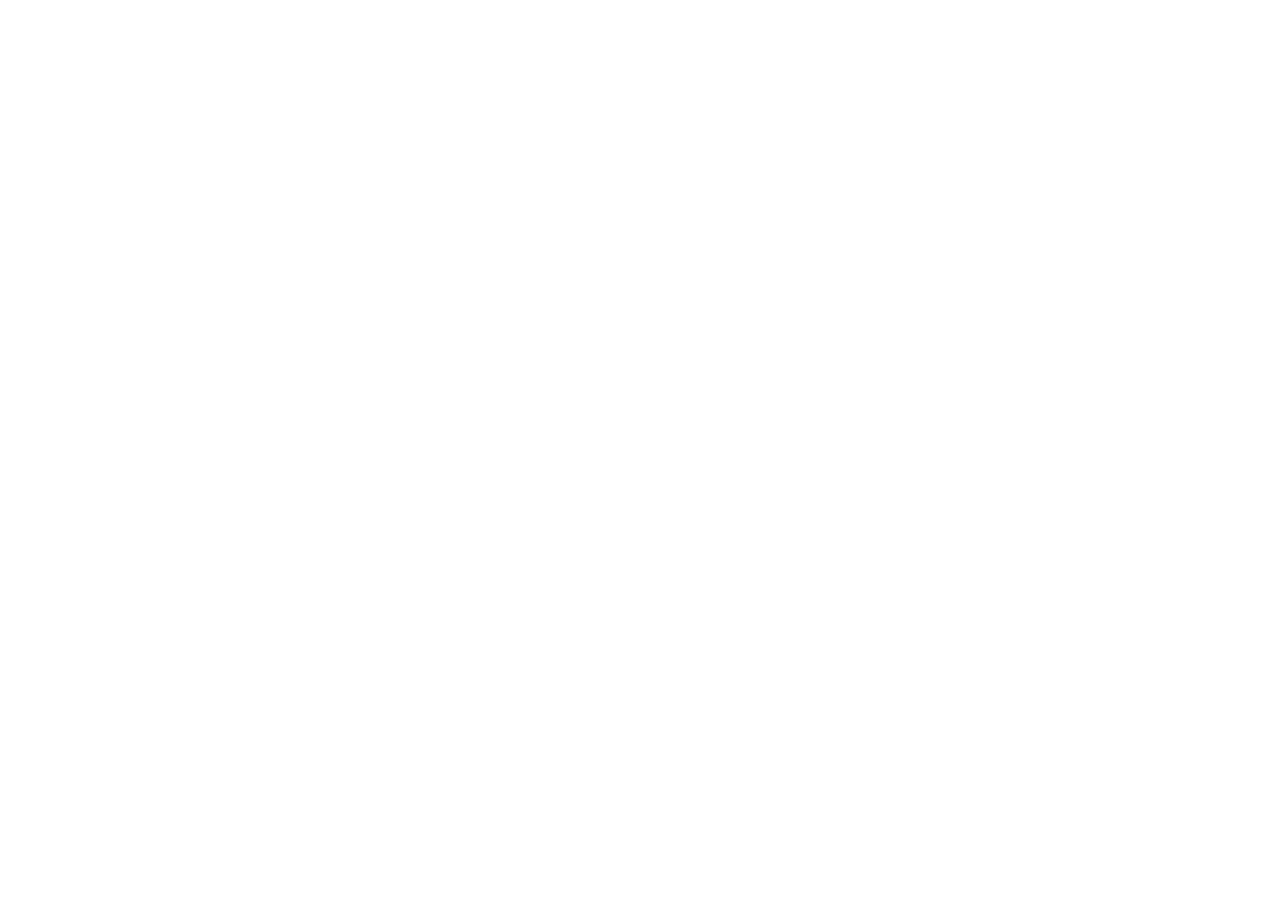
==== index.html @ 3126c957 "Create Structure" ====
<!DOCTYPE html>
<html lang="en">

<head>
    <meta charset="UTF-8">
    <meta name="viewport" content="width=device-width, initial-scale=1.0">
    <link rel="preconnect" href="https://fonts.googleapis.com">
    <link rel="preconnect" href="https://fonts.gstatic.com" crossorigin>
    <link
        href="https://fonts.googleapis.com/css2?family=Oleo+Script:wght@700&family=Quicksand:wght@300;500&family=Raleway:wght@700&display=swap"
        rel="stylesheet">
    <link rel="stylesheet" href="styles.css">
    <title>Travel Goals</title>
</head>

<body>

</body>

</html>
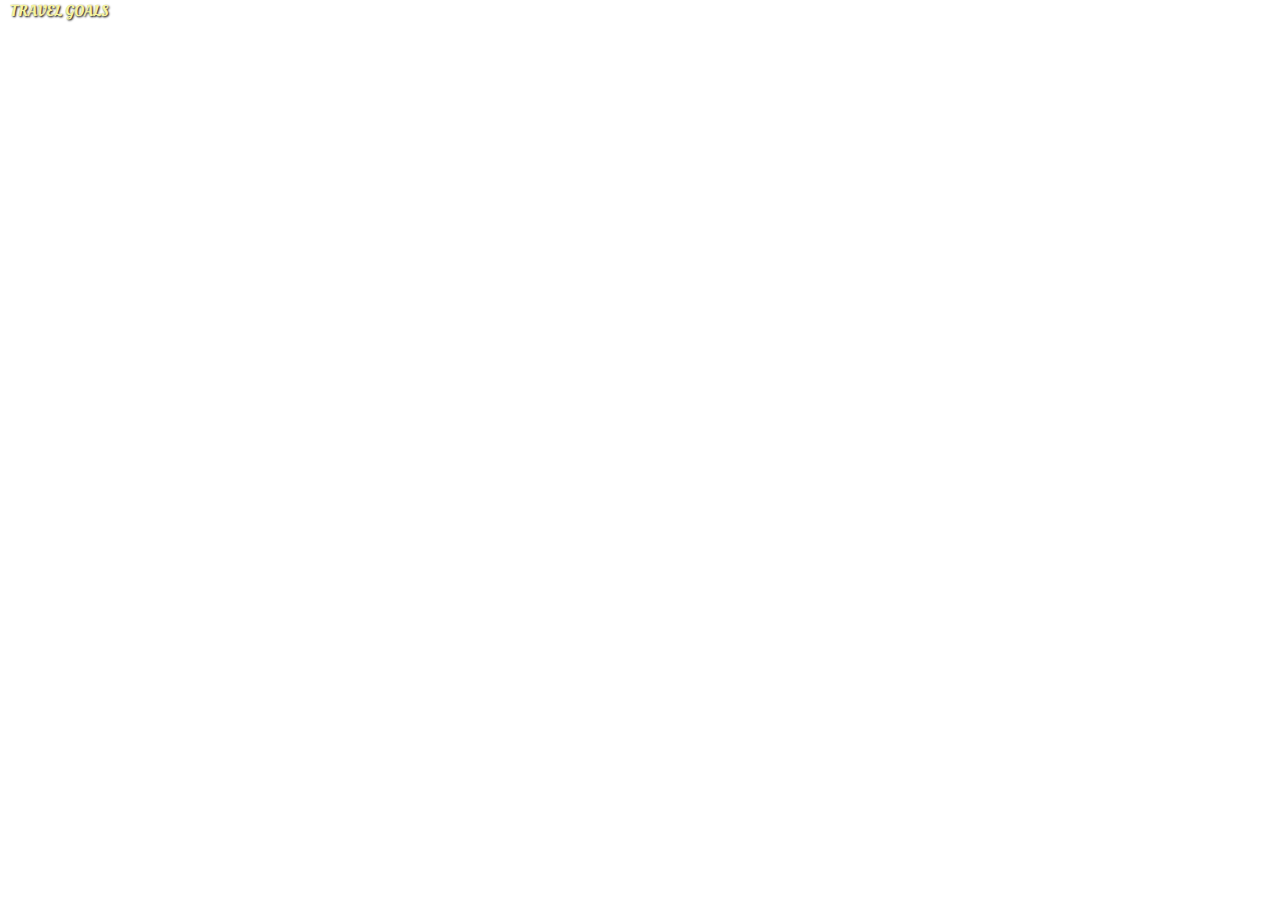
==== commit 8544c3b2: "add logo and style" ====
--- a/index.html
+++ b/index.html
@@ -9,11 +9,37 @@
     <link
         href="https://fonts.googleapis.com/css2?family=Oleo+Script:wght@700&family=Quicksand:wght@300;500&family=Raleway:wght@700&display=swap"
         rel="stylesheet">
+    <link rel="stylesheet" href="shared.css">
     <link rel="stylesheet" href="styles.css">
     <title>Travel Goals</title>
 </head>
 
 <body>
+    
+    <header>
+        <div id="page-logo">
+            <a href="/index.html">Travel Goals</a>
+        </div>
+        <nav>
+
+        </nav>
+    </header>
+
+    <main>
+
+        <section>
+
+        </section>
+
+        <section>
+
+        </section>
+
+    </main>
+
+    <footer>
+
+    </footer>
 
 </body>
 
--- a/shared.css
+++ b/shared.css
@@ -0,0 +1,15 @@
+body{
+    font-family: "Quicksand",sans-serif;
+    margin: 0;
+}
+
+#page-logo a{
+    padding: 10px;
+    font-family: "Oleo Script",sans-serif;
+    color: rgb(245,243,160);
+    font-family: 50px;
+    text-decoration: none;
+    text-transform: uppercase;
+    text-shadow: 1px 1px 2px rgb(0 ,0,0);
+
+}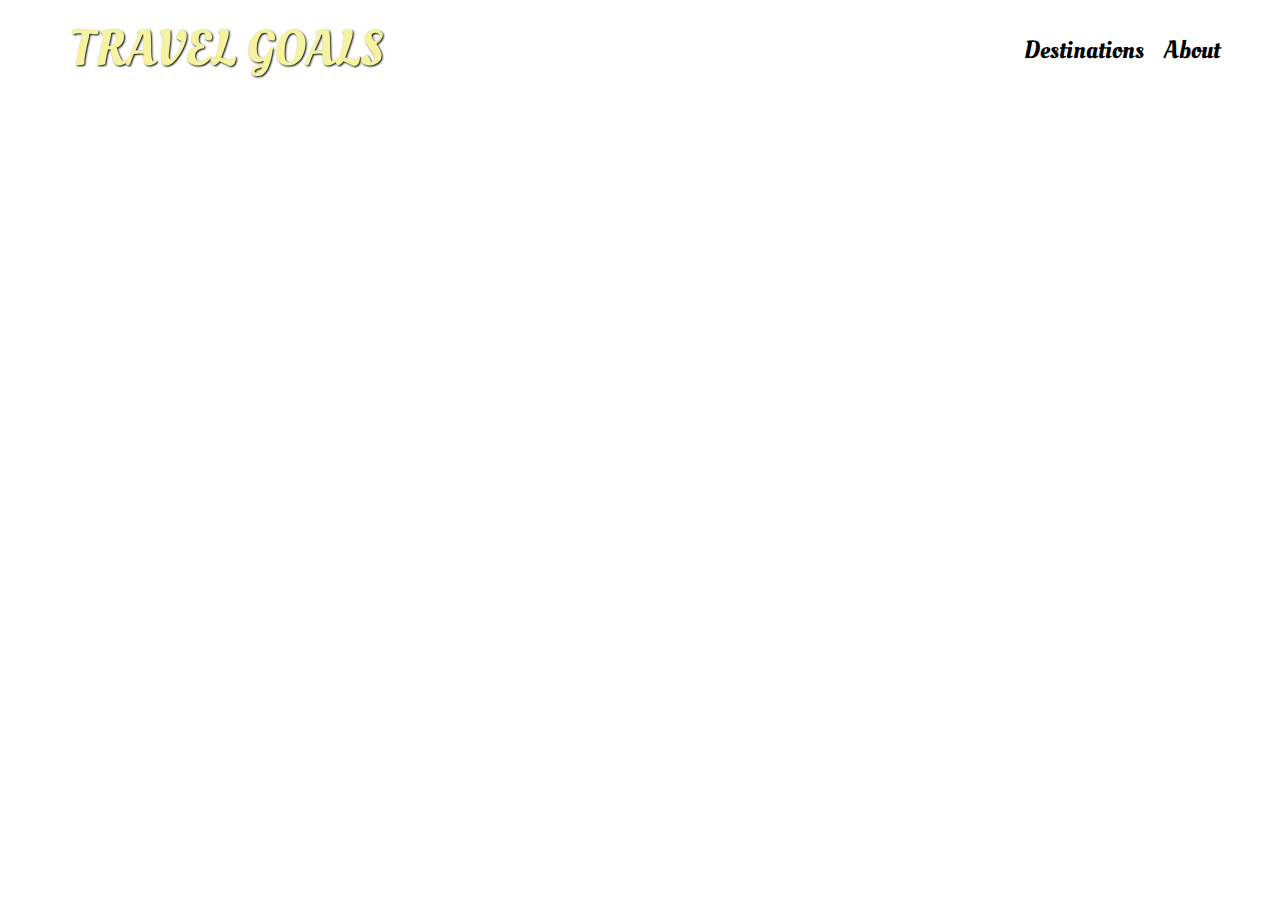
==== commit f593d9a2: "Nav bar added" ====
--- a/index.html
+++ b/index.html
@@ -21,7 +21,17 @@
             <a href="/index.html">Travel Goals</a>
         </div>
         <nav>
+            <ul>
+                <li>
+                    <a href="/places.html">Destinations</a>
+                </li>
 
+                <li>
+                    <a href="">About</a>
+
+                </li>
+
+            </ul>
         </nav>
     </header>
 
--- a/shared.css
+++ b/shared.css
@@ -1,15 +1,44 @@
 body{
     font-family: "Quicksand",sans-serif;
     margin: 0;
+}
+
+header{
+    display: flex;
+    justify-content: space-between;
+    align-items: center;
+    margin: 15px 60px;
+}
+
+ul {
+    list-style: none;
+    padding: 0;
+    margin: 0;
+    
+}
+
+a{
+    font-family: "Oleo Script",sans-serif;
+    color: rgb(0,0,0);
+    text-decoration: none;
+}
+
+header ul{
+    display: flex;
+    font-size: 25px;
+}
+
+header li{
+    margin-left: 20px;
 }
 
 #page-logo a{
     padding: 10px;
     font-family: "Oleo Script",sans-serif;
     color: rgb(245,243,160);
-    font-family: 50px;
+    font-size: 50px;
     text-decoration: none;
     text-transform: uppercase;
     text-shadow: 1px 1px 2px rgb(0 ,0,0);
 
-}+}
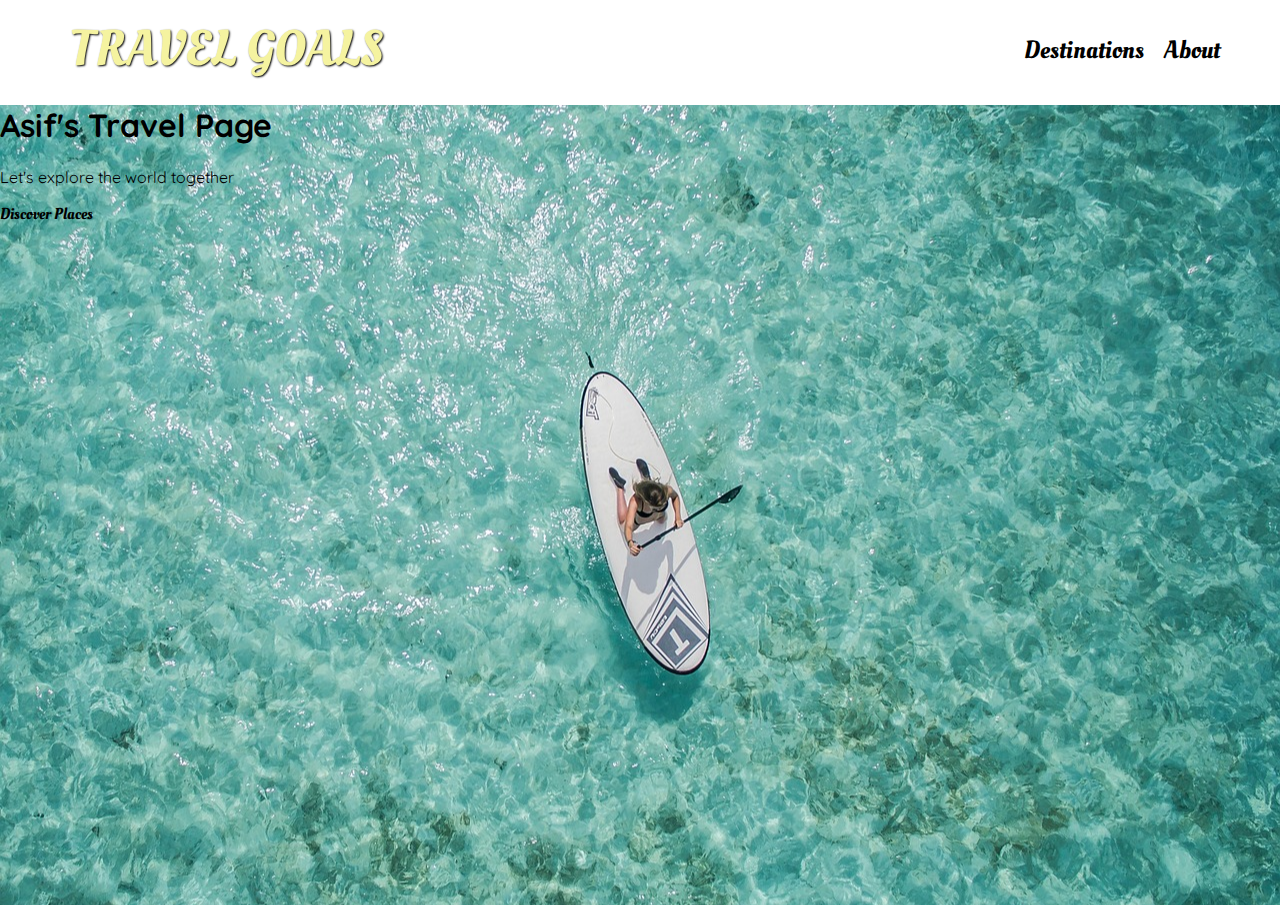
==== commit 55bfb351: "adding BG image" ====
--- a/index.html
+++ b/index.html
@@ -37,11 +37,13 @@
 
     <main>
 
-        <section>
-
+        <section id="hero">
+            <h1>Asif's Travel Page</h1>
+            <p>Let's explore the world together</p>
+            <a href="/places.html">Discover Places</a>
         </section>
 
-        <section>
+        <section id="highlignts">
 
         </section>
 
--- a/styles.css
+++ b/styles.css
@@ -0,0 +1,6 @@
+#hero{
+    height: 800px;
+    background-image: url("/images/places/ocean.jpg");
+    background-position: center;
+    background-size: cover;
+}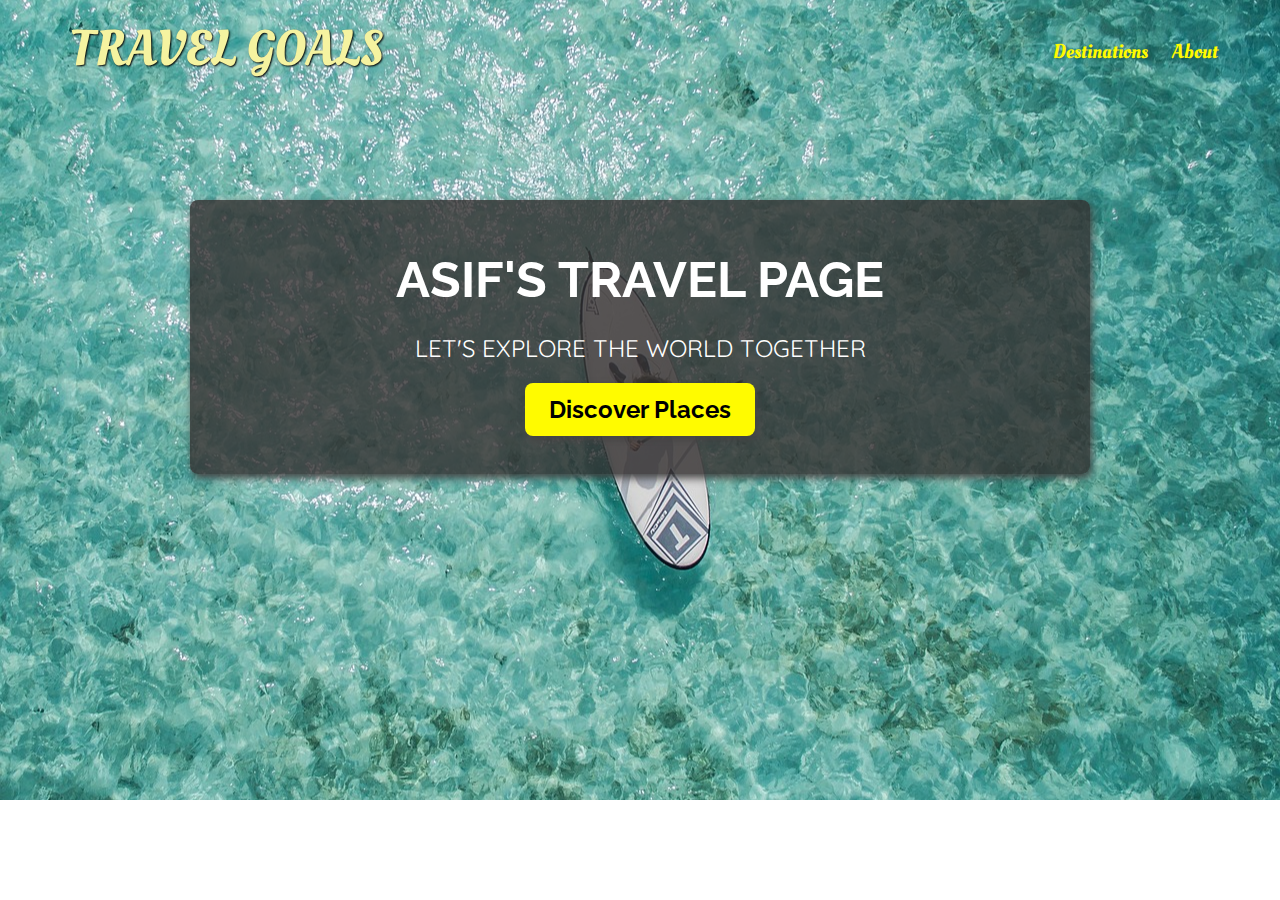
==== commit 3896681b: "multiple changes" ====
--- a/index.html
+++ b/index.html
@@ -15,7 +15,7 @@
 </head>
 
 <body>
-    
+
     <header>
         <div id="page-logo">
             <a href="/index.html">Travel Goals</a>
@@ -38,9 +38,11 @@
     <main>
 
         <section id="hero">
-            <h1>Asif's Travel Page</h1>
-            <p>Let's explore the world together</p>
-            <a href="/places.html">Discover Places</a>
+            <div id="hero-content">
+                <h1>Asif's Travel Page</h1>
+                <p>Let's explore the world together</p>
+                <a href="/places.html">Discover Places</a>
+            </div>
         </section>
 
         <section id="highlignts">
--- a/shared.css
+++ b/shared.css
@@ -7,7 +7,10 @@
     display: flex;
     justify-content: space-between;
     align-items: center;
-    margin: 15px 60px;
+    padding: 15px 60px;
+    position: absolute;
+    width: 100%;
+    box-sizing: border-box;
 }
 
 ul {
@@ -42,3 +45,16 @@
     text-shadow: 1px 1px 2px rgb(0 ,0,0);
 
 }
+
+header a{
+    color: rgb(255,251,0);
+    font-size: 20px;
+    text-shadow: 1px 1px 2px rgba(0,0,0,0.2);
+    border-radius: 6px;
+    padding: 2px;
+}
+
+header a:hover{
+    color: rgb(77,77,77);
+    background-color: rgb(255,251,0);
+}--- a/styles.css
+++ b/styles.css
@@ -3,4 +3,47 @@
     background-image: url("/images/places/ocean.jpg");
     background-position: center;
     background-size: cover;
+}
+
+#hero-content{
+    width: 900px;
+    background-color: rgba(51,47,47,0.8);
+    box-shadow: 2px 4px 8px rgb(68, 67, 67);
+    border-radius: 8px;
+    text-align: center;
+    padding: 50px 0px;
+    margin: 0 auto;
+    position: relative;
+    top: 200px ;
+}
+
+#hero-content h1{
+    color: white;
+    text-transform: uppercase;
+    font-size: 50px;
+    font-family: "Raleway",sans-serif;
+    margin: 0;
+}
+
+#hero-content p {
+    color: white;
+    text-transform: uppercase;
+    font-size: 24px;
+    font-weight: 300px;
+    margin-bottom: 32px;
+}
+
+#hero-content a{
+    text-decoration: none;
+    background-color: rgb(255,251,0);
+    padding: 12px 24px;
+    font-size: 24px;
+    font-weight: bold;
+    font-family: "Raleway",sans-serif;
+    border-radius: 8px;
+    box-shadow: 2px 4px 8px rgb(68, 67, 67);
+}
+
+#hero-content a:hover{
+    background-color: rgb(255,238,0);
 }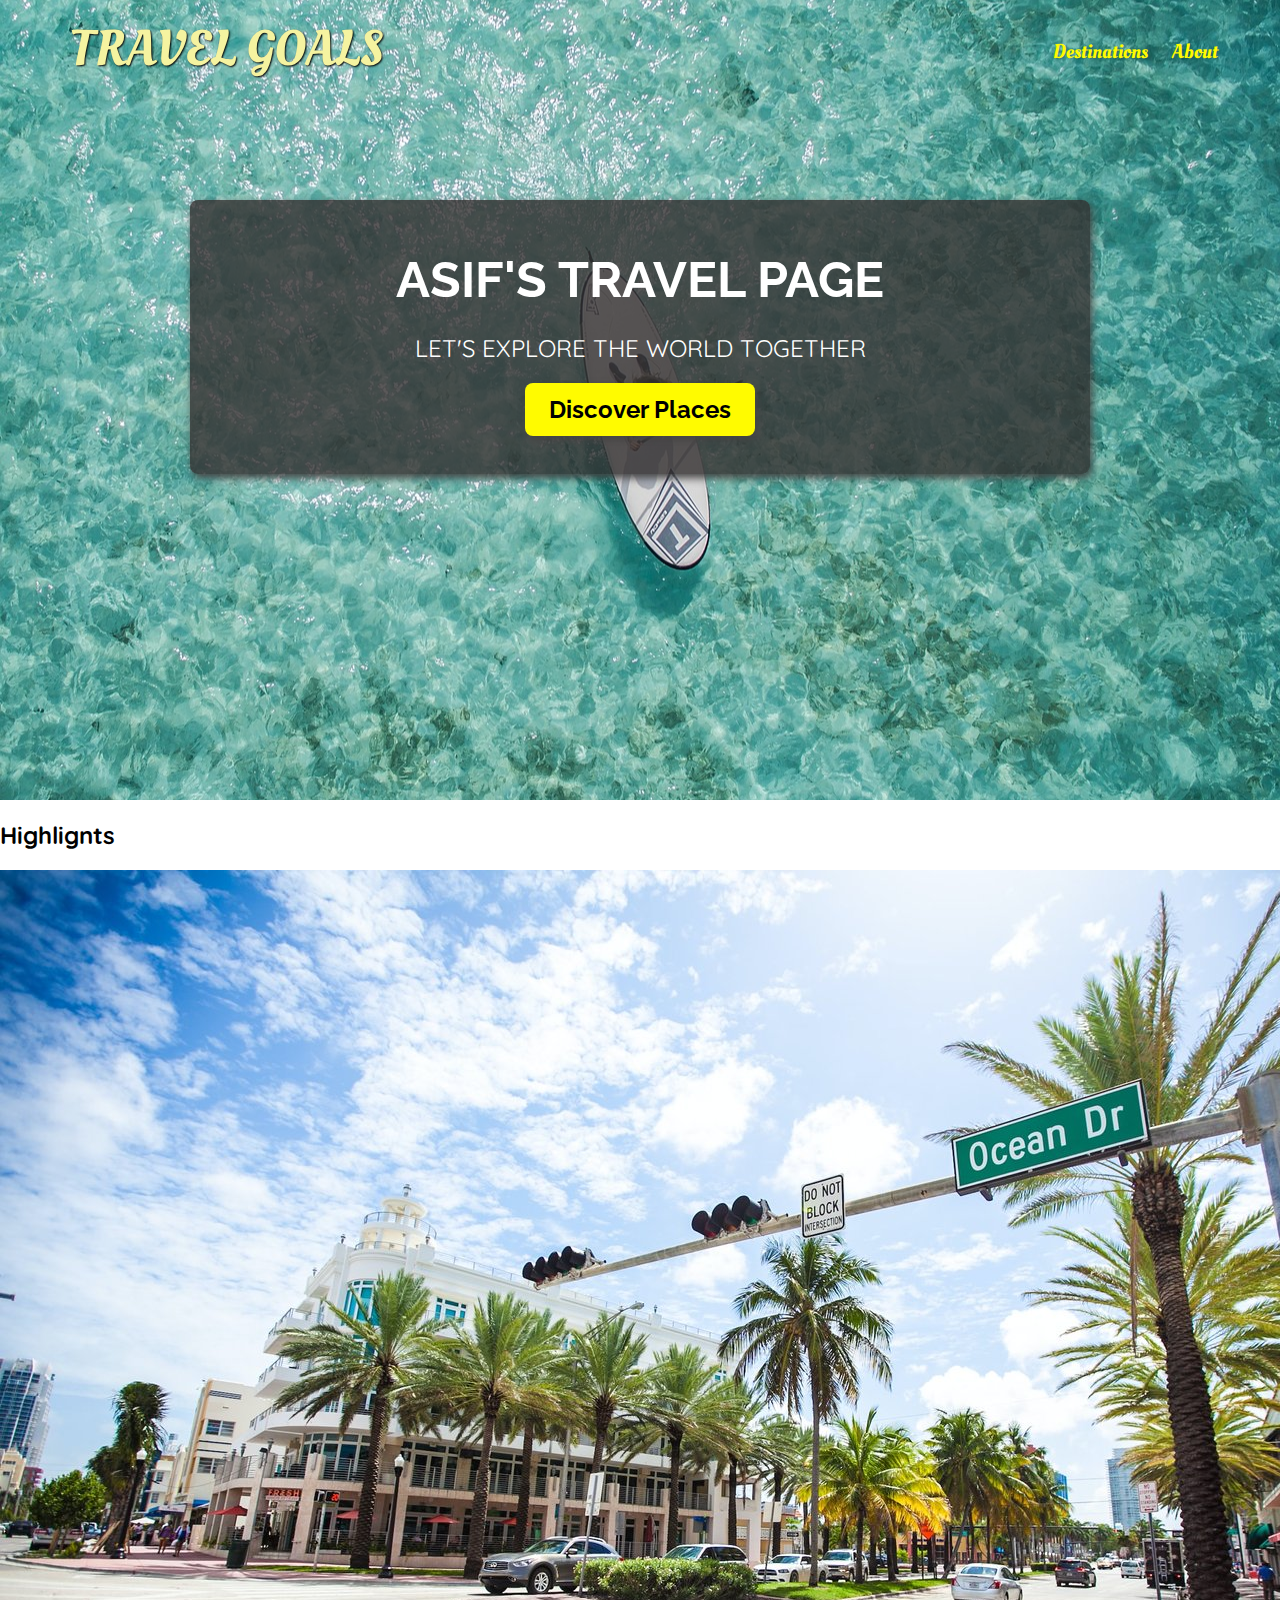
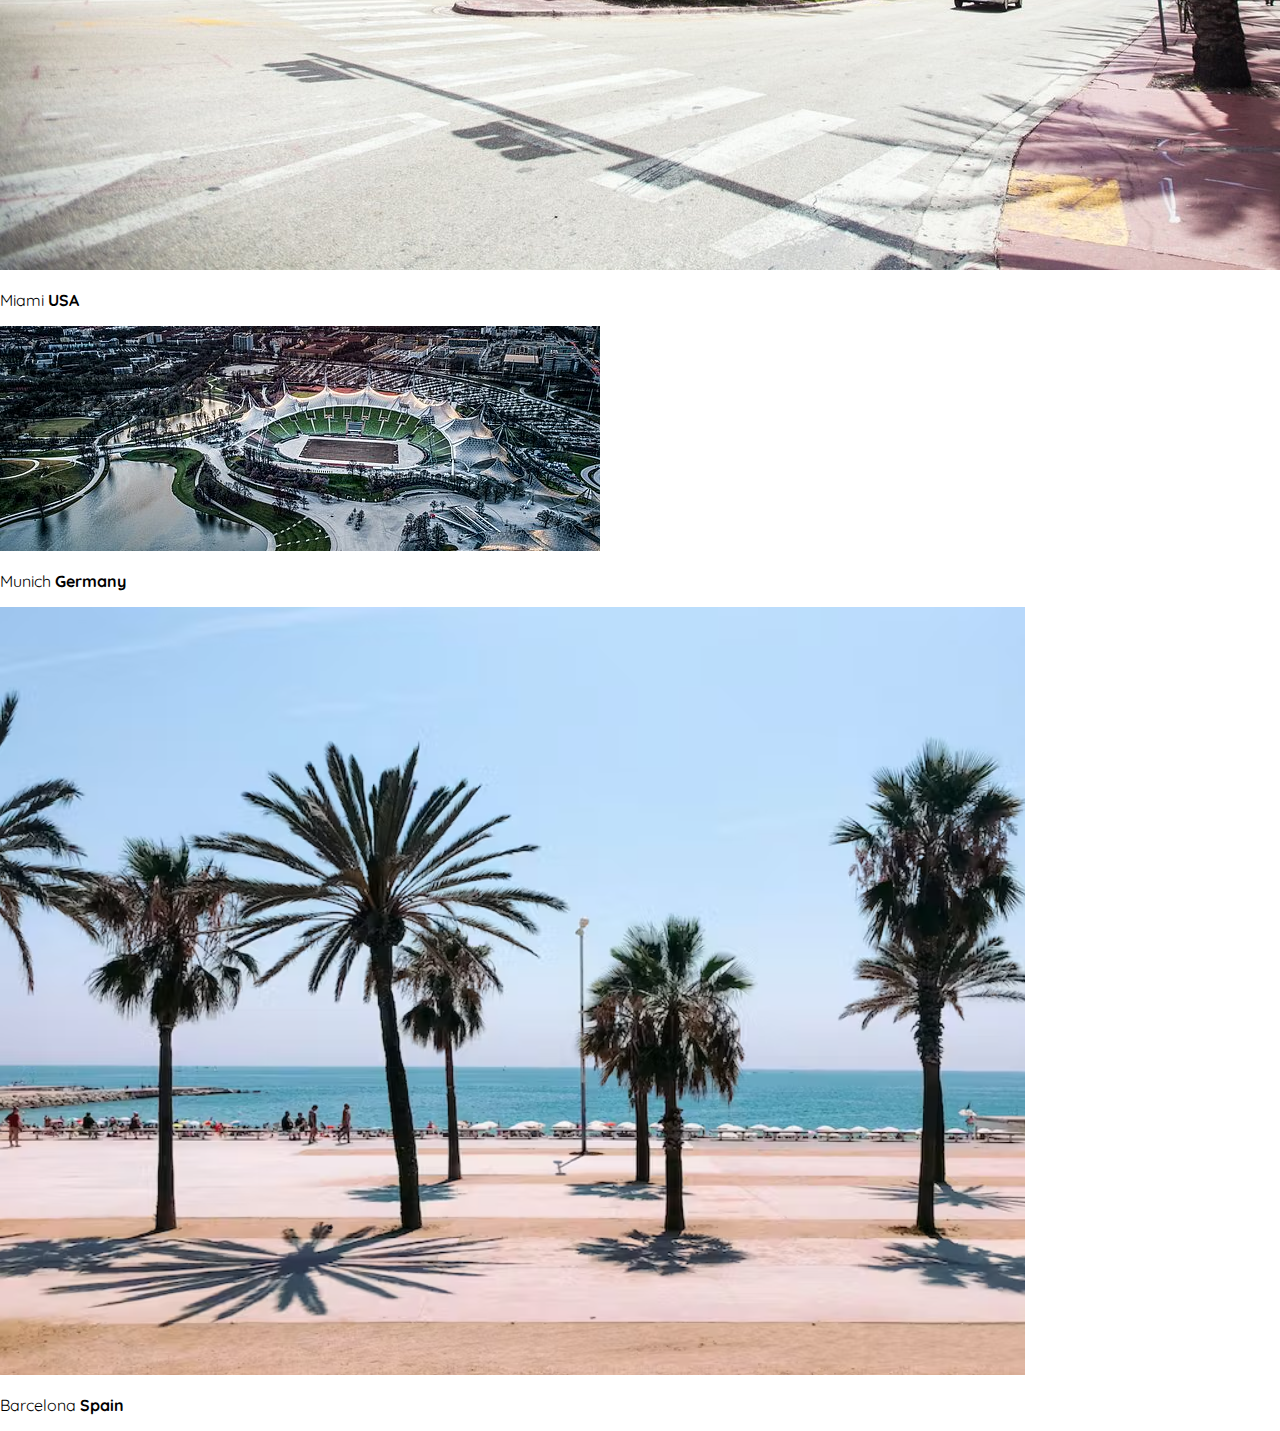
==== commit 3ef011bf: "images added" ====
--- a/index.html
+++ b/index.html
@@ -46,7 +46,21 @@
         </section>
 
         <section id="highlignts">
-
+            <h2>Highlignts</h2>
+            <ul id="destinations">
+                <li class="destination">
+                    <img src="/images/places/miami.jpg" alt="miami">
+                    <p>Miami <strong>USA</strong></p>
+                </li>
+                <li class="destination">
+                    <img src="/images/places/munic.jpg" alt="munic">
+                    <p>Munich <strong>Germany</strong></p>
+                </li>
+                <li class="destination">
+                    <img src="/images/places/barcelona.png" alt="barcelona">
+                    <p>Barcelona <strong>Spain</strong></p>
+                </li>
+            </ul>
         </section>
 
     </main>
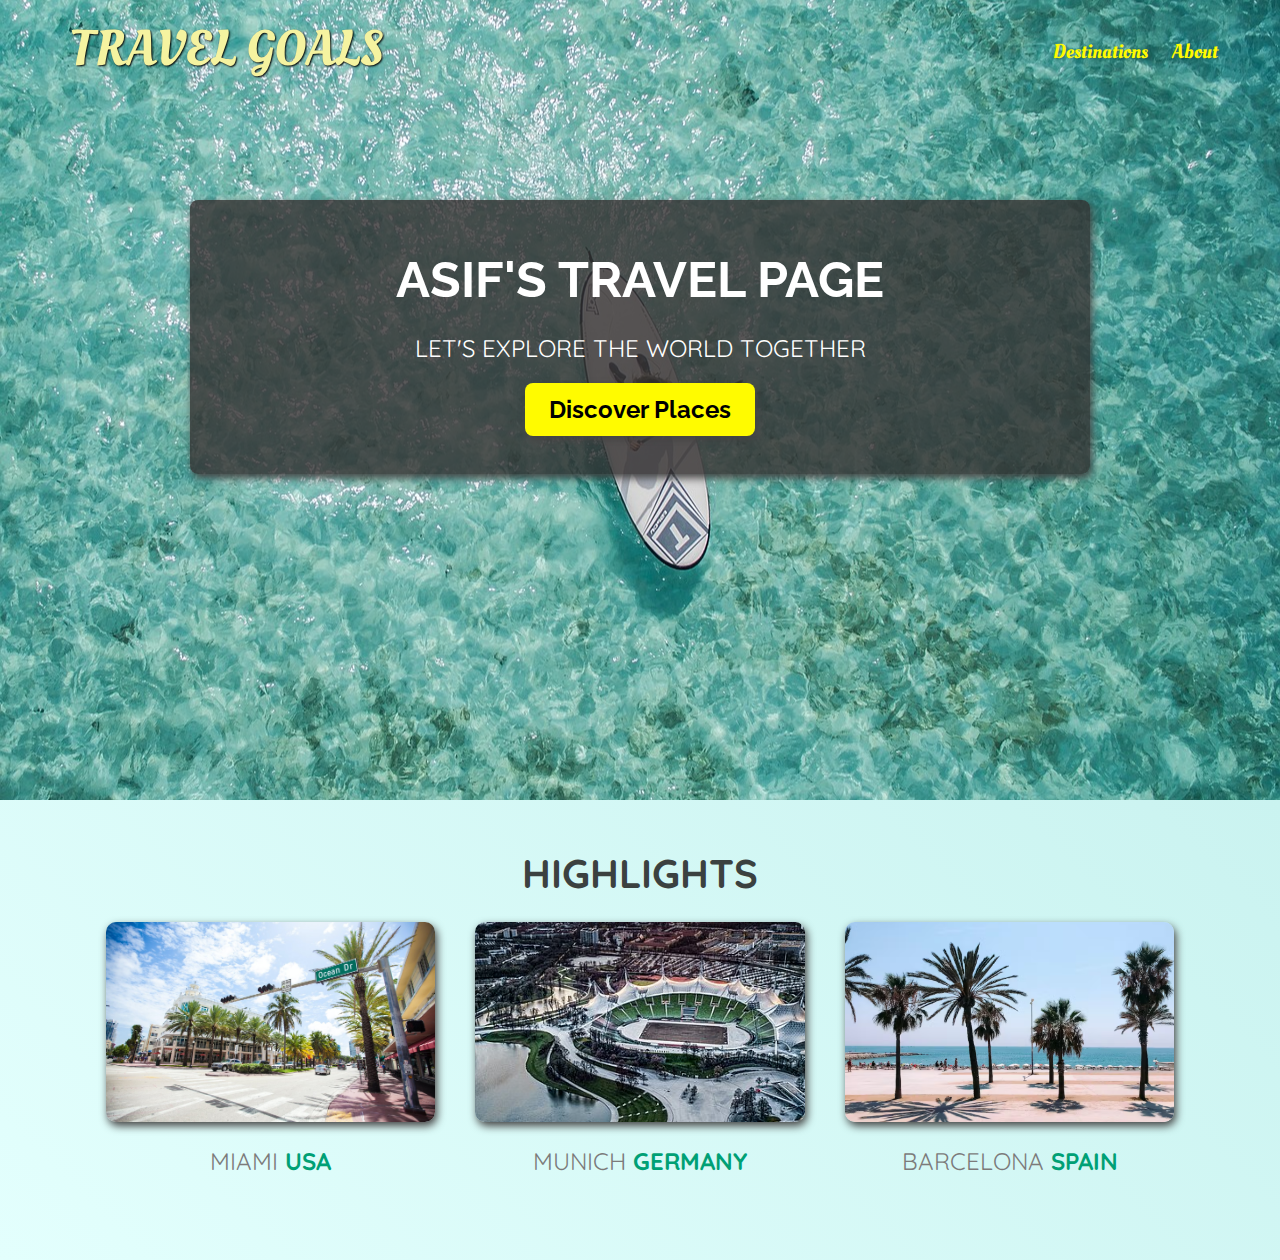
==== commit 0342727f: "Highlight section completed" ====
--- a/index.html
+++ b/index.html
@@ -45,8 +45,8 @@
             </div>
         </section>
 
-        <section id="highlignts">
-            <h2>Highlignts</h2>
+        <section id="highlights">
+            <h2>Highlights</h2>
             <ul id="destinations">
                 <li class="destination">
                     <img src="/images/places/miami.jpg" alt="miami">
--- a/styles.css
+++ b/styles.css
@@ -46,4 +46,51 @@
 
 #hero-content a:hover{
     background-color: rgb(255,238,0);
+}
+
+#highlights {
+    padding: 24px;
+    background: linear-gradient(45deg,rgb(227,255,253),rgb(202,243,240));
+}
+
+#highlights h2{
+    text-transform: uppercase;
+    text-align: center;
+    font-size: 40px;
+    color: rgb(59,65,64);
+    margin: 24px 0px;
+}
+
+#destinations {
+    display: flex;
+    width: 90%;
+    margin: auto; /* When I am doing this only god knows how it works */
+    margin-bottom: 40px;
+    
+}
+
+.destination {
+    margin: 0 20px;
+    text-transform: uppercase;
+    width: 100%;
+}
+
+.destination p{
+    text-align: center;
+    color: rgb(124,123,123);
+    font-size: 24px;
+    margin: 20px 0px;
+}
+
+
+.destination img{
+    height: 200px;
+    width: 100%;
+    box-shadow: 2px 4px 8px rgb(68,67,67);
+    border-radius: 10px;
+    object-fit: cover;
+}
+
+.destination strong {
+    color: rgb(0,160, 117);
 }